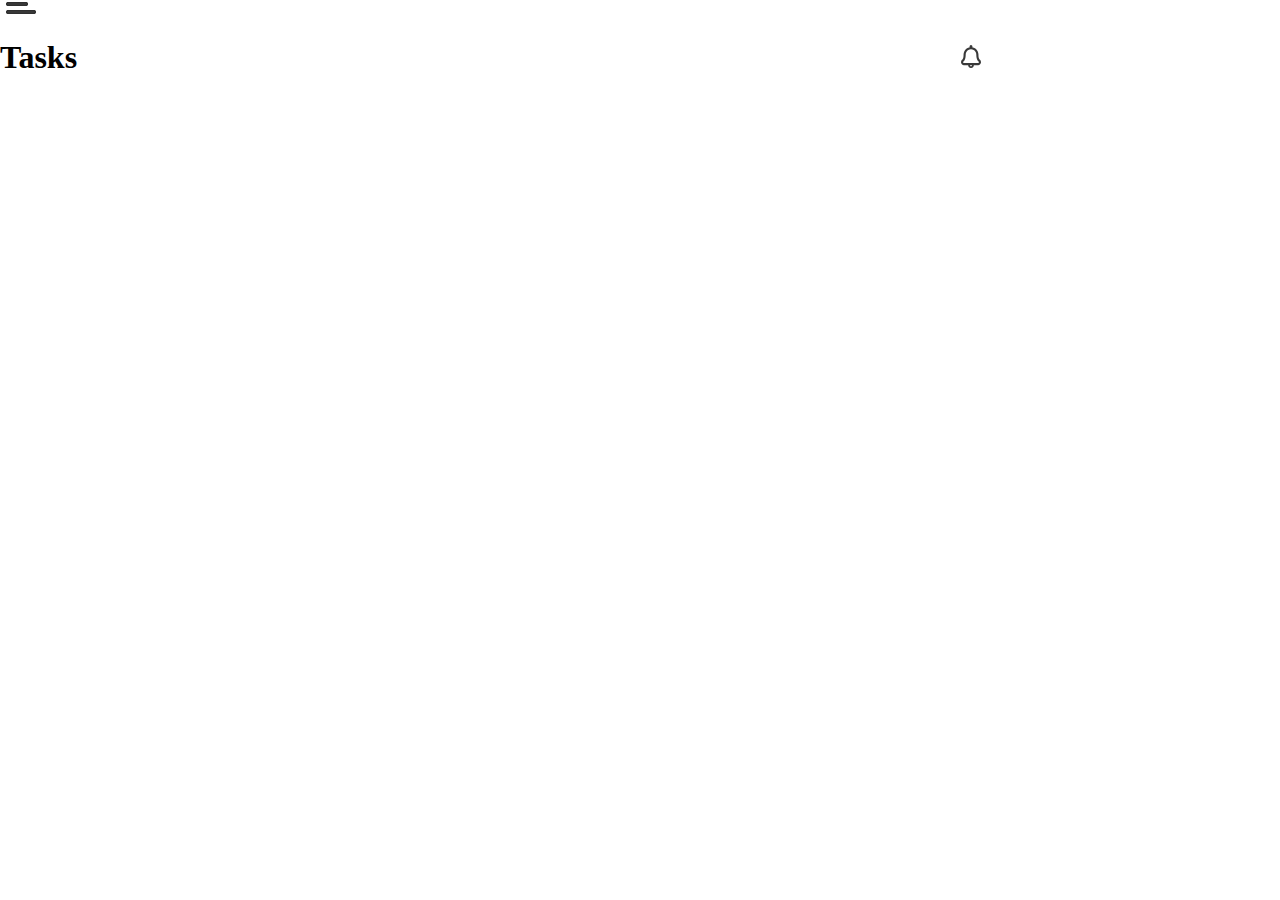
==== index.html @ 44d6cde0 "Add header for dashboard" ====
<!DOCTYPE html>
<html lang="en">
  <head>
    <meta charset="UTF-8" />
    <meta http-equiv="X-UA-Compatible" content="IE=edge" />
    <meta name="viewport" content="width=device-width, initial-scale=1.0" />
    <link rel="stylesheet" href="styles.css" />
    <title>Dashboard</title>
  </head>
  <body>
    <div class="container">
      <header>
        <button class="btnburger" aria-label="open menu">
          <svg
            xmlns="http://www.w3.org/2000/svg"
            xmlns:xlink="http://www.w3.org/1999/xlink"
            width="30"
            height="12"
            viewBox="0 0 30 12"
          >
            <defs>
              <style>
                .a {
                  fill: none;
                }
                .b {
                  clip-path: url(#a);
                }
                .c {
                  fill: #373737;
                  stroke: #2f2f2f;
                  stroke-linecap: round;
                  stroke-linejoin: round;
                }
                .d {
                  stroke: none;
                }
              </style>
              <clipPath id="a">
                <rect class="a" width="30" height="12" />
              </clipPath>
            </defs>
            <g class="b">
              <g class="c">
                <rect class="d" width="22" height="4" rx="2" />
                <rect
                  class="a"
                  x="0.5"
                  y="0.5"
                  width="21"
                  height="3"
                  rx="1.5"
                />
              </g>
              <g class="c" transform="translate(0 8)">
                <rect class="d" width="30" height="4" rx="2" />
                <rect
                  class="a"
                  x="0.5"
                  y="0.5"
                  width="29"
                  height="3"
                  rx="1.5"
                />
              </g>
            </g>
          </svg>
        </button>
        <div class="headerMenu">
          <h1>Tasks</h1>

          <button aria-label="show notifications" class="btnclock">
            <img src="src/assets/notif.svg" alt="" />
          </button>
        </div>
      </header>
    </div>
  </body>
</html>
---- styles.css ----
::before ::after {
  box-sizing: border-box;
}
body {
  margin: 0;
  padding: 0;
  height: 100vh;
}

.container {
  display: grid;
  height: 100%;
  width: 100%;
}
.btnburger {
  background-color: transparent;
  border: none;
  cursor: pointer;
}
.btnclock {
  background-color: transparent;
  border: none;
  cursor: pointer;
}
.headerMenu {
  display: grid;
  grid-auto-flow: column;
}
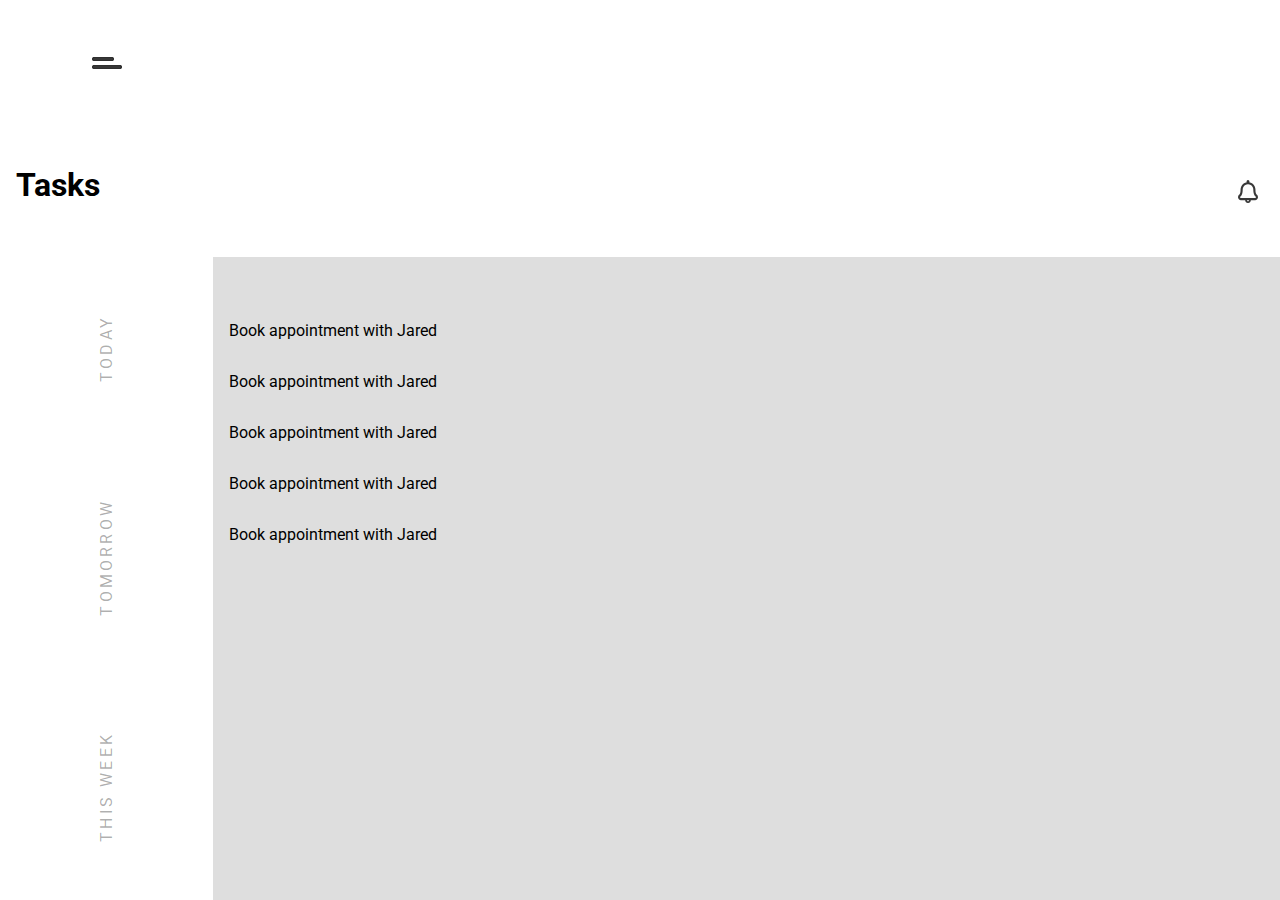
==== commit 029e0797: "Add grid to index.html" ====
--- a/index.html
+++ b/index.html
@@ -9,71 +9,58 @@
   </head>
   <body>
     <div class="container">
-      <header>
-        <button class="btnburger" aria-label="open menu">
-          <svg
-            xmlns="http://www.w3.org/2000/svg"
-            xmlns:xlink="http://www.w3.org/1999/xlink"
-            width="30"
-            height="12"
-            viewBox="0 0 30 12"
+      <button class="btnburger" aria-label="open menu">
+        <img src="src/assets/burger.svg" alt="" />
+      </button>
+      <div class="headerMenu">
+        <h1>Tasks</h1>
+
+        <button aria-label="show notifications" class="btnclock">
+          <img src="src/assets/notif.svg" alt="" />
+        </button>
+      </div>
+
+      <div class="dateSelector">
+        <a href="#" class="taskNav__link">today</a>
+        <a href="#" class="taskNav__link">tomorrow</a>
+        <a href="#" class="taskNav__link">this week</a>
+      </div>
+      <section class="taskList">
+        <label class="taskItem">
+          <input class="taskItem__checkbox" type="checkbox" name="tasks" /><span
+            class="taskItem__labelText"
+            >Book appointment with Jared</span
           >
-            <defs>
-              <style>
-                .a {
-                  fill: none;
-                }
-                .b {
-                  clip-path: url(#a);
-                }
-                .c {
-                  fill: #373737;
-                  stroke: #2f2f2f;
-                  stroke-linecap: round;
-                  stroke-linejoin: round;
-                }
-                .d {
-                  stroke: none;
-                }
-              </style>
-              <clipPath id="a">
-                <rect class="a" width="30" height="12" />
-              </clipPath>
-            </defs>
-            <g class="b">
-              <g class="c">
-                <rect class="d" width="22" height="4" rx="2" />
-                <rect
-                  class="a"
-                  x="0.5"
-                  y="0.5"
-                  width="21"
-                  height="3"
-                  rx="1.5"
-                />
-              </g>
-              <g class="c" transform="translate(0 8)">
-                <rect class="d" width="30" height="4" rx="2" />
-                <rect
-                  class="a"
-                  x="0.5"
-                  y="0.5"
-                  width="29"
-                  height="3"
-                  rx="1.5"
-                />
-              </g>
-            </g>
-          </svg>
-        </button>
-        <div class="headerMenu">
-          <h1>Tasks</h1>
+        </label>
 
-          <button aria-label="show notifications" class="btnclock">
-            <img src="src/assets/notif.svg" alt="" />
-          </button>
-        </div>
-      </header>
+        <label class="taskItem">
+          <input class="taskItem__checkbox" type="checkbox" name="tasks" /><span
+            class="taskItem__labelText"
+            >Book appointment with Jared</span
+          >
+        </label>
+
+        <label class="taskItem">
+          <input class="taskItem__checkbox" type="checkbox" name="tasks" /><span
+            class="taskItem__labelText"
+            >Book appointment with Jared</span
+          >
+        </label>
+
+        <label class="taskItem">
+          <input class="taskItem__checkbox" type="checkbox" name="tasks" /><span
+            class="taskItem__labelText"
+            >Book appointment with Jared</span
+          >
+        </label>
+
+        <label class="taskItem">
+          <input class="taskItem__checkbox" type="checkbox" name="tasks" /><span
+            class="taskItem__labelText"
+            >Book appointment with Jared</span
+          >
+        </label>
+      </section>
     </div>
   </body>
 </html>
--- a/styles.css
+++ b/styles.css
@@ -1,16 +1,55 @@
-::before ::after {
+@import url("https://fonts.googleapis.com/css2?family=Montserrat:wght@500&family=Roboto:wght@200;300&display=swap");
+*,
+*::after,
+*::before {
   box-sizing: border-box;
 }
+:root {
+  --ff-primary: "Roboto", sans-serif;
+  --ff-secondary: "Montserrat", sans-serif;
+  --fw-primary: 200;
+  --fw-primary-bold: 300;
+  --fw-secondary-bold: 500;
+  --primary-color: #fe4775;
+  --secondary-color: #161060;
+  --text-primary: #393939;
+  --text-primary-nav: #00000054;
+  --text-secondary: #111111;
+  --content-background: #d4d4d4;
+  --content-background2: #d4d4d4c5;
+}
+
 body {
+  font-family: var(--ff-primary);
   margin: 0;
-  padding: 0;
   height: 100vh;
+}
+
+input,
+button,
+select,
+optgroup,
+textarea {
+  margin: 0;
+  font-family: var(--ff-primary);
 }
 
 .container {
   display: grid;
   height: 100%;
-  width: 100%;
+  grid-template-columns: 1fr 5fr;
+  grid-template-rows: 1fr 1fr 4fr 1fr;
+}
+.menuButton {
+  grid-column: 1/3;
+  place-self: start;
+}
+.headerMenu {
+  display: grid;
+  padding: 1em;
+  grid-area: 2/1/3/3;
+  grid-auto-flow: column;
+  justify-content: space-between;
 }
 .btnburger {
   background-color: transparent;
@@ -22,7 +61,41 @@
   border: none;
   cursor: pointer;
 }
-.headerMenu {
+
+.dateSelector {
   display: grid;
-  grid-auto-flow: column;
+  grid-area: 3/1/5/2;
+  place-items: center;
 }
+.taskList {
+  grid-area: 3/2/5/3;
+  overflow: auto;
+  padding-left: 1em;
+  padding-top: 4em;
+  background-color: var(--content-background2);
+}
+.taskItem {
+  display: block;
+  margin-bottom: 2rem;
+}
+
+.taskItem__checkbox {
+  opacity: 0;
+  width: 0;
+  height: 0;
+}
+
+.taskItem__checkbox:checked + .taskItem__labelText {
+  text-decoration: line-through 0.14em var(--primary-color);
+}
+.taskNav__link {
+  writing-mode: vertical-lr;
+  transform: rotate(180deg);
+  color: var(--text-primary-nav);
+  text-decoration: none;
+  text-transform: uppercase;
+  letter-spacing: 0.2em;
+}
+.taskNav__link--activ {
+  color: var(--primary-color);
+}
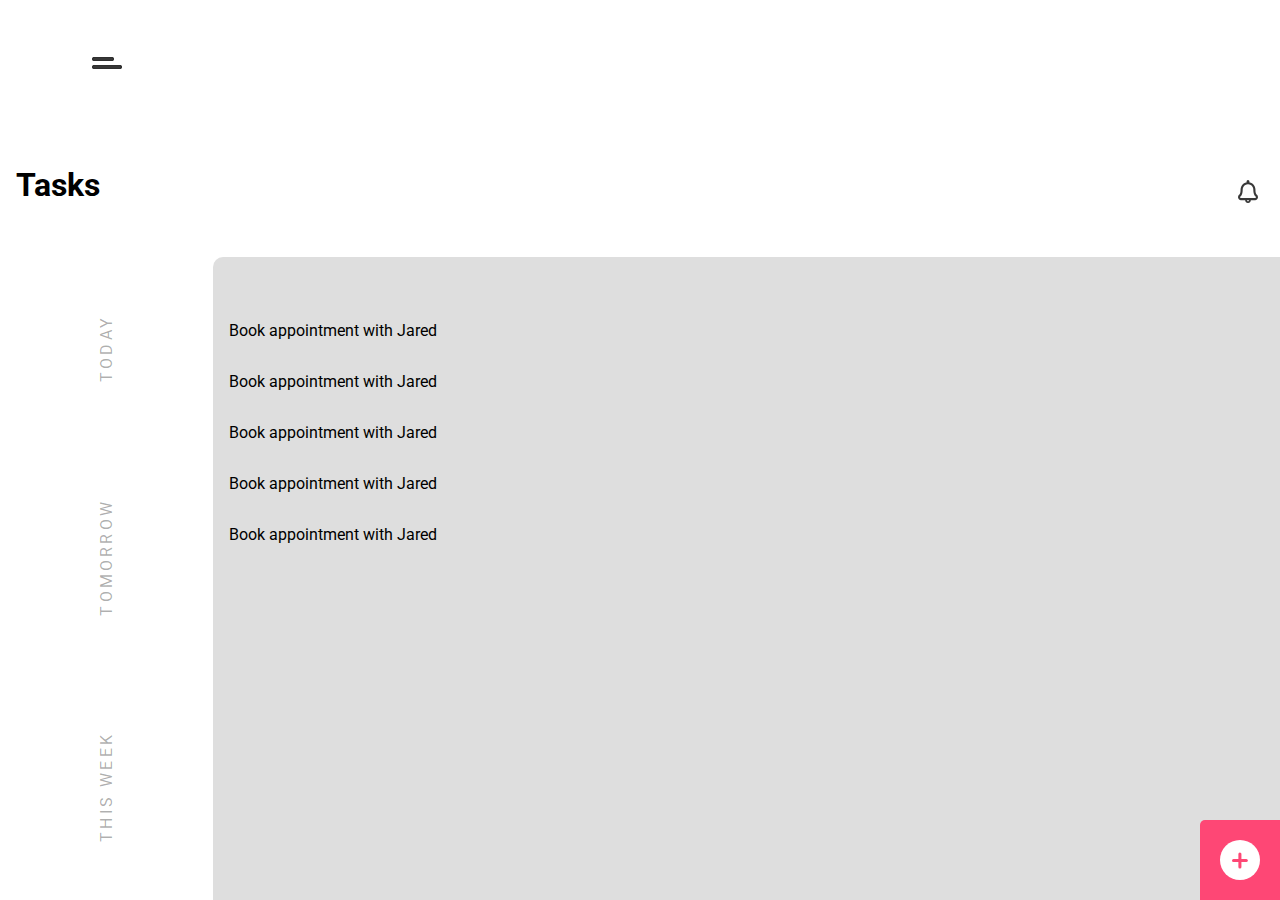
==== commit 08ce2c33: "Add the addbutton to index.html and styles.css" ====
--- a/index.html
+++ b/index.html
@@ -61,6 +61,9 @@
           >
         </label>
       </section>
+      <button class="btn">
+        <img src="src/assets/plus.svg" alt="creat new task" />
+      </button>
     </div>
   </body>
 </html>
--- a/styles.css
+++ b/styles.css
@@ -61,6 +61,16 @@
   border: none;
   cursor: pointer;
 }
+.btn {
+  border-top-left-radius: 5px;
+  background: var(--primary-color);
+  border: none;
+  padding: 20px 20px;
+  position: absolute;
+  display: flex;
+  bottom: 0;
+  right: 0;
+}
 
 .dateSelector {
   display: grid;
@@ -73,6 +83,7 @@
   padding-left: 1em;
   padding-top: 4em;
   background-color: var(--content-background2);
+  border-top-left-radius: 10px;
 }
 .taskItem {
   display: block;
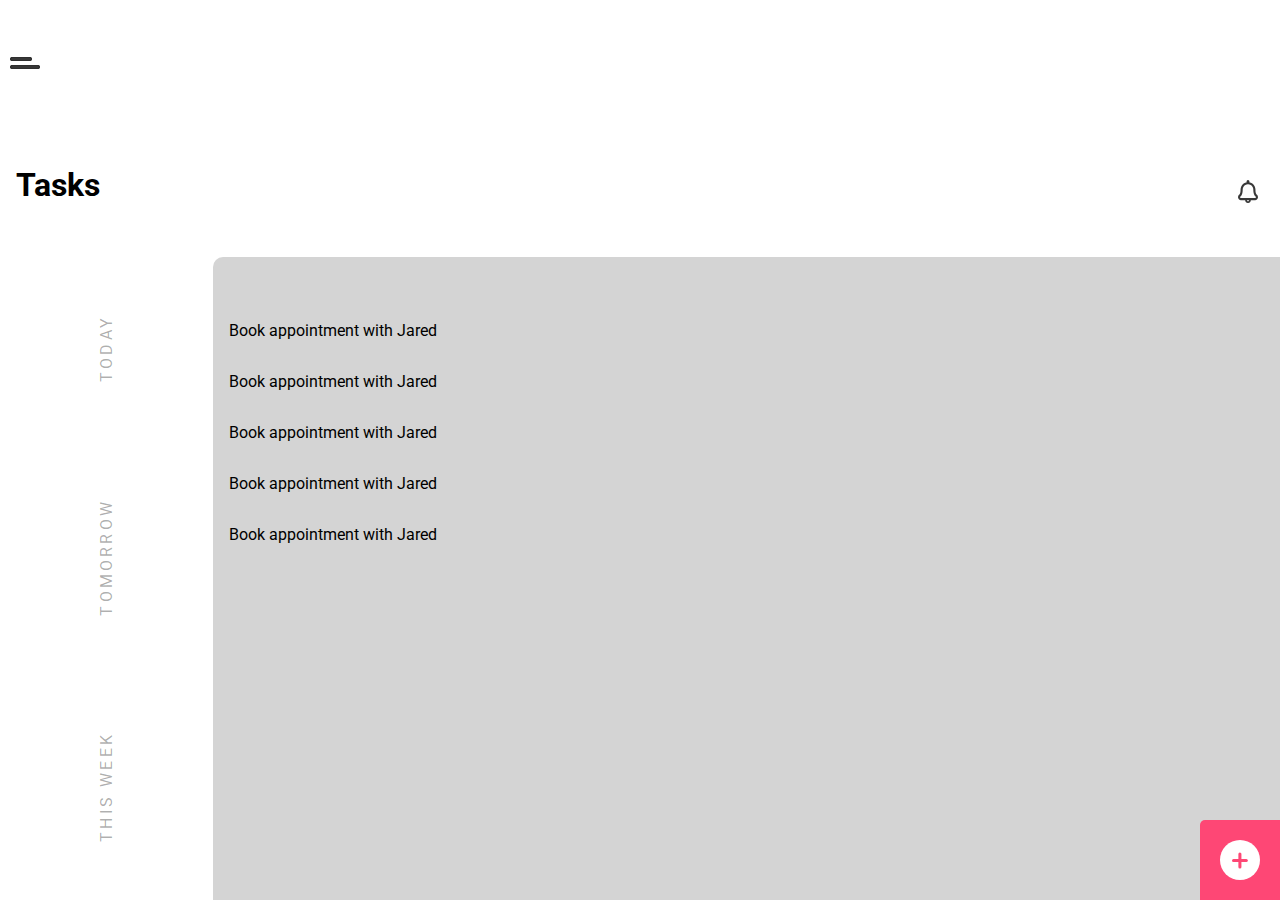
==== commit ef1d2909: "Fix button-burger issue with max-width" ====
--- a/index.html
+++ b/index.html
@@ -8,10 +8,11 @@
     <title>Dashboard</title>
   </head>
   <body>
-    <div class="container">
+    <main class="container">
       <button class="btnburger" aria-label="open menu">
         <img src="src/assets/burger.svg" alt="" />
       </button>
+
       <div class="headerMenu">
         <h1>Tasks</h1>
 
@@ -20,11 +21,11 @@
         </button>
       </div>
 
-      <div class="dateSelector">
+      <section class="dateSelector">
         <a href="#" class="taskNav__link">today</a>
         <a href="#" class="taskNav__link">tomorrow</a>
         <a href="#" class="taskNav__link">this week</a>
-      </div>
+      </section>
       <section class="taskList">
         <label class="taskItem">
           <input class="taskItem__checkbox" type="checkbox" name="tasks" /><span
@@ -64,6 +65,6 @@
       <button class="btn">
         <img src="src/assets/plus.svg" alt="creat new task" />
       </button>
-    </div>
+    </main>
   </body>
 </html>
--- a/styles.css
+++ b/styles.css
@@ -16,7 +16,6 @@
   --text-primary-nav: #00000054;
   --text-secondary: #111111;
   --content-background: #d4d4d4;
-  --content-background2: #d4d4d4c5;
 }
 
 body {
@@ -42,12 +41,12 @@
 }
 .menuButton {
   grid-column: 1/3;
-  place-self: start;
+  justify-self: start;
 }
 .headerMenu {
   display: grid;
   padding: 1em;
-  grid-area: 2/1/3/3;
+  grid-column: 1/3;
   grid-auto-flow: column;
   justify-content: space-between;
 }
@@ -55,6 +54,7 @@
   background-color: transparent;
   border: none;
   cursor: pointer;
+  max-width: 50px;
 }
 .btnclock {
   background-color: transparent;
@@ -74,15 +74,17 @@
 
 .dateSelector {
   display: grid;
-  grid-area: 3/1/5/2;
+  grid-column: 1/2;
+  grid-row: span 2;
   place-items: center;
 }
 .taskList {
-  grid-area: 3/2/5/3;
+  grid-column: 2/3;
+  grid-row: span 2;
   overflow: auto;
   padding-left: 1em;
   padding-top: 4em;
-  background-color: var(--content-background2);
+  background-color: var(--content-background);
   border-top-left-radius: 10px;
 }
 .taskItem {
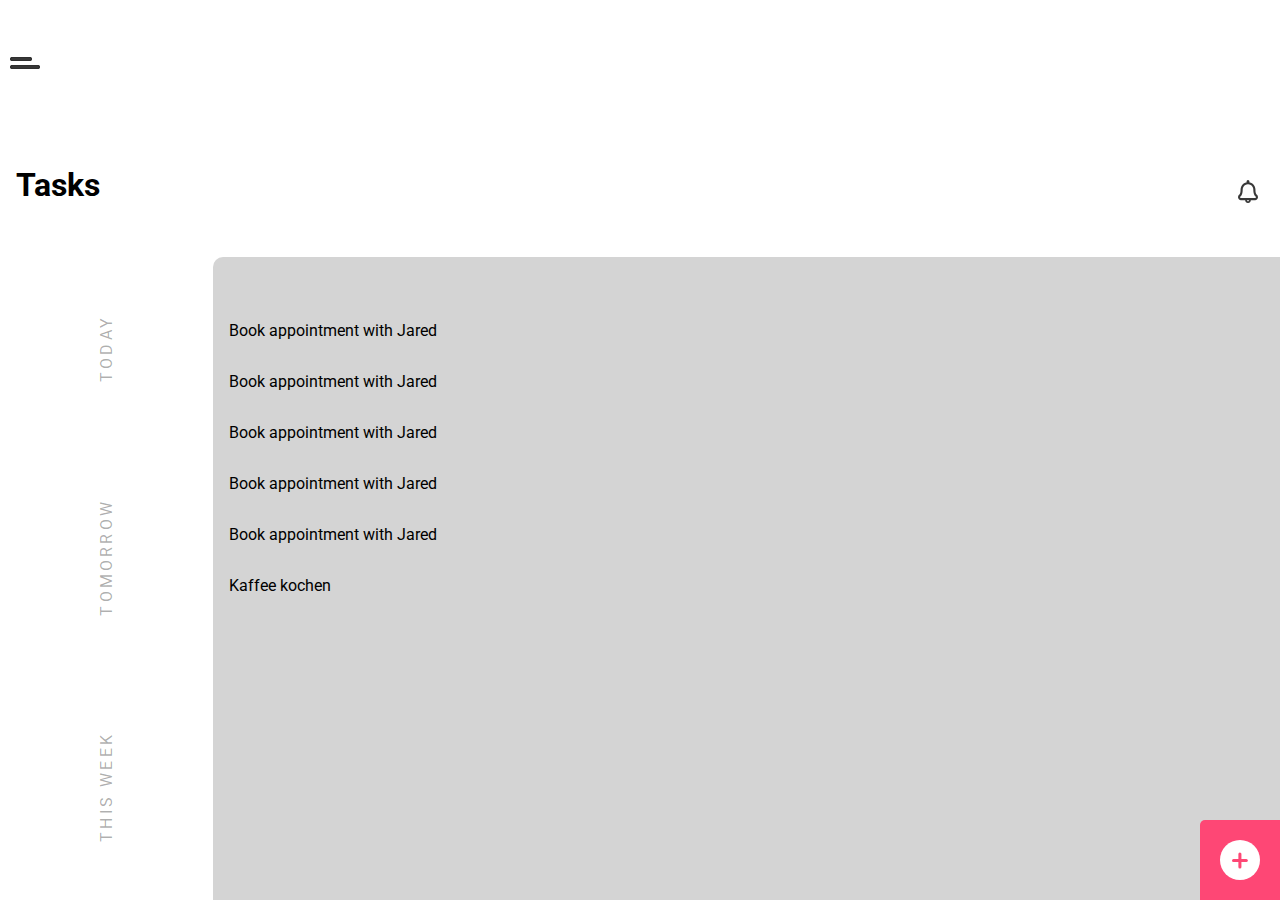
==== commit 6577478e: "Add newTask page" ====
--- a/index.html
+++ b/index.html
@@ -62,9 +62,11 @@
           >
         </label>
       </section>
-      <button class="btn">
-        <img src="src/assets/plus.svg" alt="creat new task" />
-      </button>
+      <a href="newTask.html"
+        ><button class="btn">
+          <img src="src/assets/plus.svg" alt="creat new task" /></button
+      ></a>
     </main>
+    <script src="index.js" defer="true"></script>
   </body>
 </html>
--- a/styles.css
+++ b/styles.css
@@ -112,3 +112,62 @@
 .taskNav__link--activ {
   color: var(--primary-color);
 }
+
+.add-btn {
+  background: var(--primary-color);
+  border: none;
+  color: white;
+  letter-spacing: 1px;
+  font-size: 1rem;
+  padding: 20px 20px;
+}
+.fieldset {
+  border: none;
+  display: flex;
+  justify-content: space-evenly;
+}
+.form {
+  display: flex;
+  height: 100%;
+  justify-content: space-between;
+  flex-direction: column;
+}
+.wrapper {
+  height: 100vh;
+}
+legend,
+label[for="task"] {
+  text-transform: uppercase;
+  letter-spacing: 3px;
+}
+legend {
+  margin-bottom: 1rem;
+}
+input[type="radio"] {
+  opacity: 0;
+}
+.label:focus-within {
+  color: var(--primary-color);
+}
+
+input[type="text"] {
+  border: none;
+}
+input[id^="task"] {
+  color: #d8d8d8;
+  letter-spacing: 0.7px;
+  font-size: 3rem;
+  max-width: 100%;
+  outline: none;
+  padding: 1rem 0 1rem 0;
+  border-bottom: 0.25rem solid #d8d8d8;
+}
+input[id^="task"]::placeholder {
+  color: #d8d8d8;
+}
+input[id^="task"]:focus {
+  border-bottom: 0.25rem solid var(--text-primary);
+}
+.pagewrapper {
+  height: 100vh;
+}
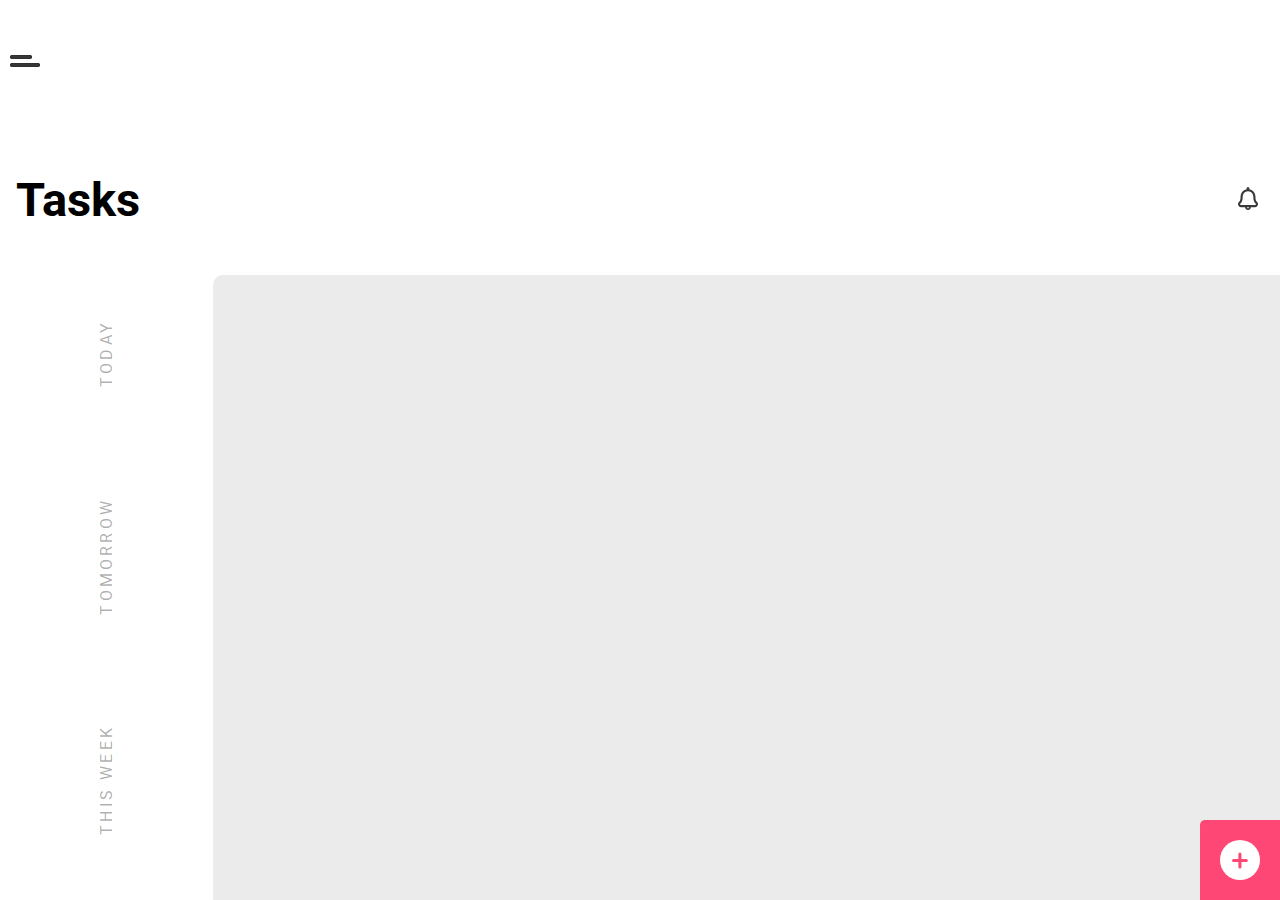
==== commit c1e42d72: "Add JSON communication // Switch nav_link to radiobutton" ====
--- a/index.html
+++ b/index.html
@@ -20,53 +20,49 @@
           <img src="src/assets/notif.svg" alt="" />
         </button>
       </div>
+      <div class="dateSelector">
+        <label class="dateSelect">
+          <input
+            class="dateSelect__input"
+            type="radio"
+            name="dateSelector"
+            value="today"
+          />
+          <span class="dateSelect__span">Today</span>
+        </label>
 
-      <section class="dateSelector">
+        <label class="dateSelect">
+          <input
+            class="dateSelect__input"
+            type="radio"
+            name="dateSelector"
+            value="tomorrow"
+          />
+          <span class="dateSelect__span">Tomorrow</span>
+        </label>
+
+        <label class="dateSelect">
+          <input
+            class="dateSelect__input"
+            type="radio"
+            name="dateSelector"
+            value="this week"
+          />
+          <span class="dateSelect__span">This week</span>
+        </label>
+      </div>
+
+      <!-- <section class="dateSelector">
         <a href="#" class="taskNav__link">today</a>
         <a href="#" class="taskNav__link">tomorrow</a>
         <a href="#" class="taskNav__link">this week</a>
-      </section>
-      <section class="taskList">
-        <label class="taskItem">
-          <input class="taskItem__checkbox" type="checkbox" name="tasks" /><span
-            class="taskItem__labelText"
-            >Book appointment with Jared</span
-          >
-        </label>
-
-        <label class="taskItem">
-          <input class="taskItem__checkbox" type="checkbox" name="tasks" /><span
-            class="taskItem__labelText"
-            >Book appointment with Jared</span
-          >
-        </label>
-
-        <label class="taskItem">
-          <input class="taskItem__checkbox" type="checkbox" name="tasks" /><span
-            class="taskItem__labelText"
-            >Book appointment with Jared</span
-          >
-        </label>
-
-        <label class="taskItem">
-          <input class="taskItem__checkbox" type="checkbox" name="tasks" /><span
-            class="taskItem__labelText"
-            >Book appointment with Jared</span
-          >
-        </label>
-
-        <label class="taskItem">
-          <input class="taskItem__checkbox" type="checkbox" name="tasks" /><span
-            class="taskItem__labelText"
-            >Book appointment with Jared</span
-          >
-        </label>
-      </section>
+      </section> -->
+      <section class="taskList"></section>
       <a href="newTask.html"
         ><button class="btn">
           <img src="src/assets/plus.svg" alt="creat new task" /></button
       ></a>
     </main>
-    <script src="index.js" defer="true"></script>
+    <script type="module" src="index.js" defer="true"></script>
   </body>
 </html>
--- a/styles.css
+++ b/styles.css
@@ -15,7 +15,30 @@
   --text-primary: #393939;
   --text-primary-nav: #00000054;
   --text-secondary: #111111;
-  --content-background: #d4d4d4;
+  --content-background: #ebebeb;
+}
+h1 {
+  font-size: 2.938rem;
+}
+
+h2 {
+  font-size: 2rem;
+}
+
+h3 {
+  font-size: 1.5rem;
+}
+
+h4 {
+  font-family: var(--ff-secondary);
+  font-weight: var(--fw-secondary-bold);
+  font-size: 0.938rem;
+}
+
+h5,
+h6 {
+  font-size: 0.8rem;
+  font-weight: var(--fw-primary);
 }
 
 body {
@@ -128,9 +151,9 @@
 }
 .form {
   display: flex;
-  height: 100%;
   justify-content: space-between;
   flex-direction: column;
+  flex-grow: 1;
 }
 .wrapper {
   height: 100vh;
@@ -169,5 +192,33 @@
   border-bottom: 0.25rem solid var(--text-primary);
 }
 .pagewrapper {
-  height: 100vh;
-}
+  height: 100%;
+  display: flex;
+  flex-direction: column;
+}
+.h1 {
+  margin: 3%;
+}
+.labelbackground {
+  display: flex;
+  gap: 10%;
+  flex-grow: 1;
+  justify-content: center;
+  padding: 3%;
+  background-color: var(--content-background);
+  border-radius: 20px;
+}
+.textfieldwrapper {
+  margin: 3%;
+}
+.dateSelect {
+  writing-mode: vertical-lr;
+  transform: rotate(180deg);
+  color: var(--text-primary-nav);
+  text-decoration: none;
+  text-transform: uppercase;
+  letter-spacing: 0.2em;
+}
+.dateSelect__input:checked + .dateSelect__span {
+  color: var(--primary-color);
+}
